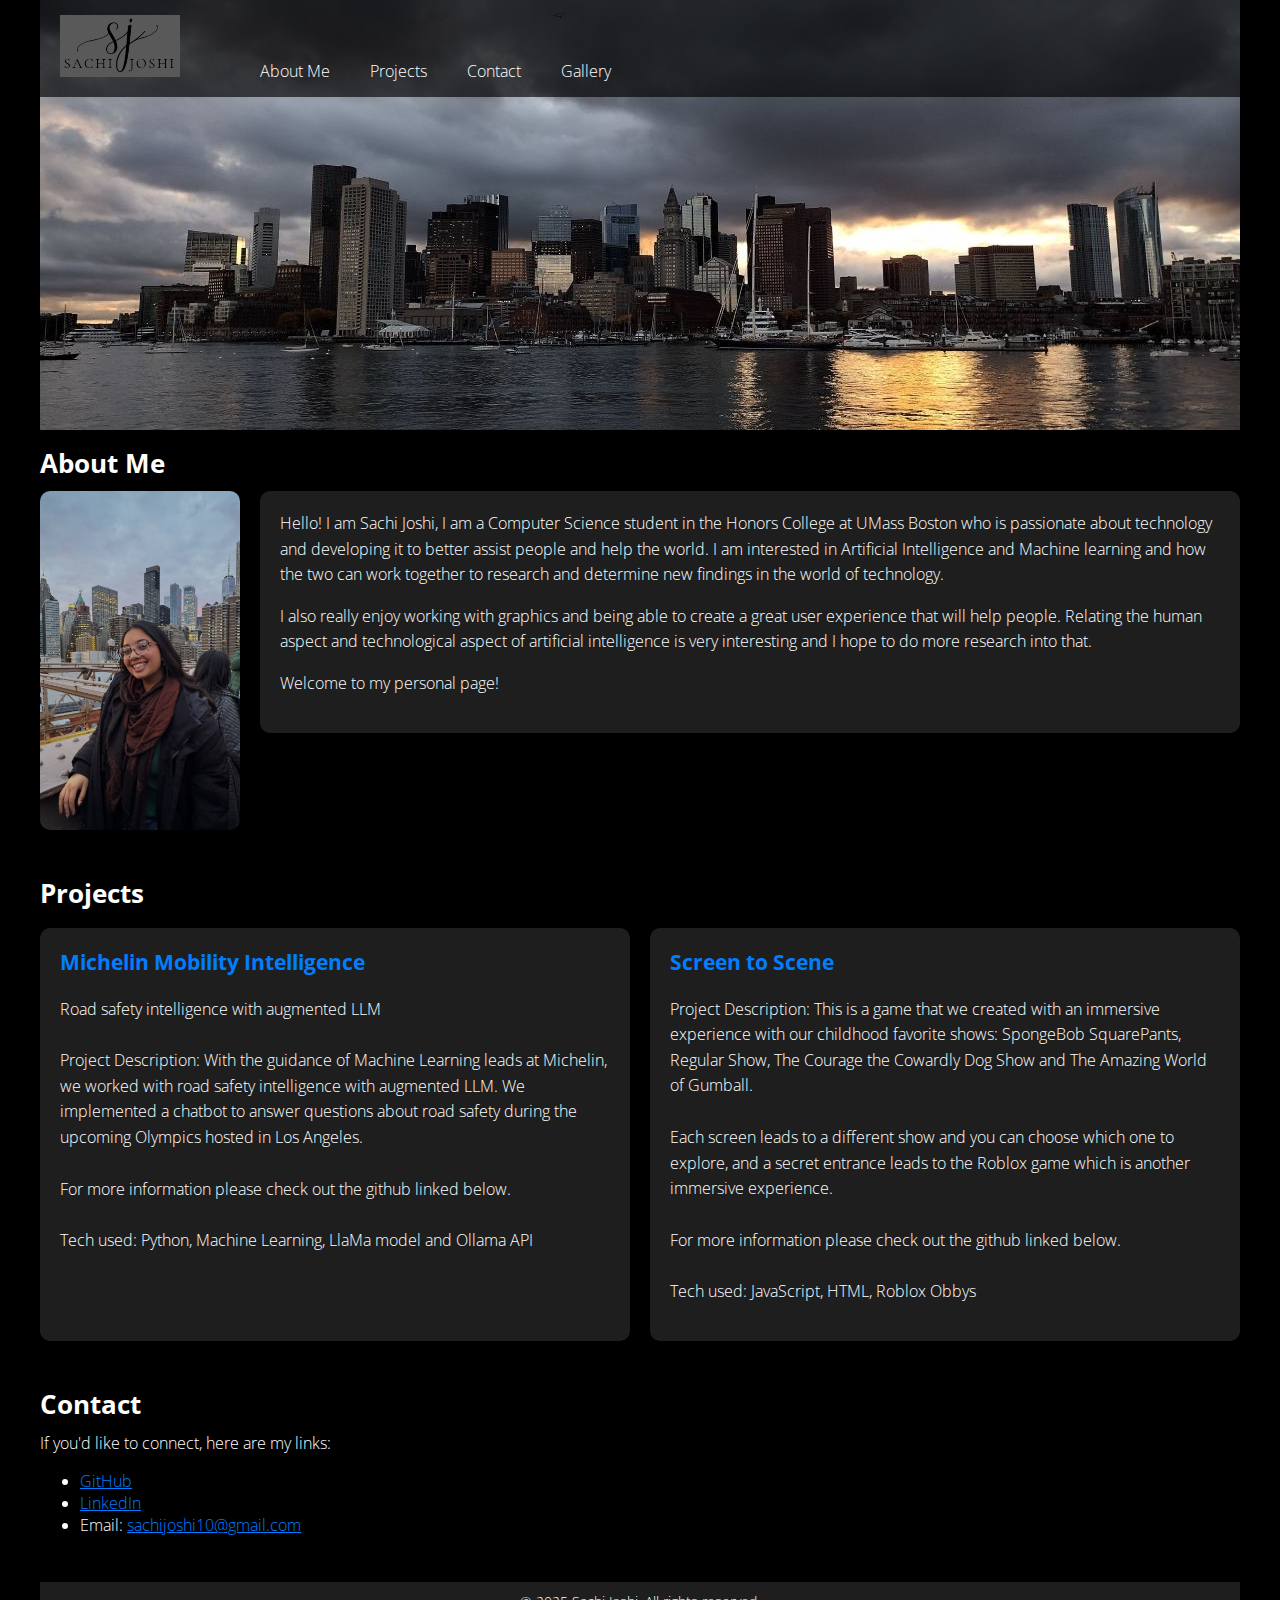
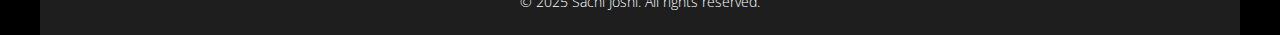
==== index.html @ 19b0175c "Update name" ====
<!DOCTYPE HTML>
<html>
<head>
    <meta http-equiv="Content-Type" content="text/html; charset=UTF-8">
    <meta name="viewport" content="width=device-width, initial-scale=1">
    <title>Sachi Joshi - Portfolio</title>
    <link rel="stylesheet" type="text/css" media="screen" href="css/screen.css">
</head>
<body>
<div id="page">
  <header>
      <a class="logo" title="Sachi Joshi" href="index.html">
          <img src="images/logo.jpg" alt="Sachi Joshi Logo">
      </a>
      <nav>
          <ul>
              <li><a href="index.html#about">About Me</a></li>
              <li><a href="index.html#projects">Projects</a></li>
              <li><a href="index.html#contact">Contact</a></li>
              <li><a href="gallery.html">Gallery</a></li>
          </ul>
      </nav>
  </header>


  <section id="about" class="main">
    <h2>About Me</h2>
    <div class="about-content">
        <img src="images/me.jpg" alt="Sachi Joshi Photo">
        <div class="text-box">
            <p>Hello! I am Sachi Joshi, I am a Computer Science student in the Honors College at UMass Boston who is passionate about technology and developing it to better assist people and help the world. I am interested in Artificial Intelligence and Machine learning and how the two can work together to research and determine new findings in the world of technology.</p>
            <p>I also really enjoy working with graphics and being able to create a great user experience that will help people. Relating the human aspect and technological aspect of artificial intelligence is very interesting and I hope to do more research into that.</p>
            <p>Welcome to my personal page!</p>
        </div>
    </div>
</section>


    <section id="projects" class="main">
        <h2>Projects</h2>
        <div class="projects-container">
            <!-- First Project -->
            <div class="project-box">
                <h3><a href="https://github.com/sachijoshi/BTTteam9" target="_blank">Michelin Mobility Intelligence</a></h3>
                <p>Road safety intelligence with augmented LLM </p>
                <p>Project Description: With the guidance of Machine Learning leads at Michelin, we worked with road safety intelligence with augmented LLM. We implemented a chatbot to answer questions about road safety during the upcoming Olympics hosted in Los Angeles. </p>
                <p>For more information please check out the github linked below. </p>
                <p>Tech used: Python, Machine Learning, LlaMa model and Ollama API </p>
            </div>

            <div class="project-box">
                <h3><a href="https://github.com/sachijoshi/Screen_to_Scene" target="_blank">Screen to Scene</a></h3>
                <p> Project Description: This is a game that we created with an immersive experience with our childhood favorite shows: SpongeBob SquarePants, Regular Show, The Courage the Cowardly Dog Show and The Amazing World of Gumball.</p>
                <p> Each screen leads to a different show and you can choose which one to explore, and a secret entrance leads to the Roblox game which is another immersive experience. </p>
                <p> For more information please check out the github linked below. </p>
                <p> Tech used: JavaScript, HTML, Roblox Obbys </p>
            </div>
        </div>
    </section>


    <section id="contact" class="main">
        <h2>Contact</h2>
        <p>If you'd like to connect, here are my links:</p>
        <ul>
            <li><a href="https://github.com/sachijoshi" target="_blank">GitHub</a></li>
            <li><a href="https://www.linkedin.com/in/sachi-joshi-47682a218/" target="_blank">LinkedIn</a></li>
            <li>Email: <a href="mailto:sachijoshi10@gmail.com">sachijoshi10@gmail.com</a></li>
        </ul>
    </section>

    <footer>
        <p>

          &copy; 2025 Sachi Joshi. All rights reserved.</p>
    </footer>
</div>
</body>
</html>
---- css/screen.css ----
@import url('https://fonts.googleapis.com/css2?family=Open+Sans:ital,wght@0,300;0,400;0,700;1,300;1,400&display=swap');

body {
    font-family: 'Open Sans', sans-serif;
    font-size: 16px;
    font-weight: 300;
    color: #fff;
    margin: 0;
    padding: 0;
    background-color: #000;
}

#page {
    max-width: 1200px;
    margin: 0 auto;
    position: relative;
}

h1 {
    margin: 0 0 1em 0;
    font-size: 2.8em;
    font-weight: 700;
}
h2 {
    margin: 0 0 0.5em 0;
    font-size: 1.6em;
    font-weight: 700;
    line-height: 1.1em;
}
h3 {
    margin: 0 0 0.5em 0;
    font-size: 1.3em;
    font-weight: 700;
}
h4 {
    margin: 0 0 1.5em 0;
    font-size: 1em;
    font-weight: 700;
}

p {
    margin: 0 0 1em 0;
}

a {
    color: #007eff;
}
a:visited {
    color: #65b1ff;
}

a.btn {
    font-size: 1.2em;
    text-decoration: none;
    color: #fff;
    border: 1px solid #fff;
    padding: 4px 15px;
    transition: background-color .5s;
}
a.btn:hover {
    background-color: rgba(255, 255, 255, 0.3);
}

.about-content {
    display: flex;
    align-items: flex-start;
    gap: 20px;
}

.about-content img {
    width: 200px;
    height: auto;
    border-radius: 10px;
    box-shadow: 0 4px 8px rgba(0, 0, 0, 0.2);
}

.text-box {
    background-color: #1e1e1e;
    color: #fff;
    padding: 20px;
    border-radius: 10px;
    box-shadow: 0 4px 8px rgba(0, 0, 0, 0.2);
    line-height: 1.6;
}

.projects-container {
    display: flex;
    gap: 20px;
    justify-content: space-between;
    align-items: stretch;
    margin-top: 20px;
}

.project-box {
    background-color: #1e1e1e;
    color: #fff;
    padding: 20px;
    border-radius: 10px;
    box-shadow: 0 4px 8px rgba(0, 0, 0, 0.2);
    flex: 1;
    text-align: left;
    display: flex;
    flex-direction: column;
}

.project-box h3 a {
    color: #007eff;
    text-decoration: none;
}

.project-box h3 a:hover {
    text-decoration: underline;
}

.project-box p {
    margin-top: 10px;
    font-size: 1em;
    line-height: 1.6;
}

header {
    height: 430px;
    background: #000000 url(../images/city.jpg) no-repeat center bottom;
    position: relative;
}

header a.logo {
    display: block;
    position: absolute;
    top: 15px;
    left: 20px;
}

header a.logo img {
    width: 120px;
    height: auto;
}

header a.logo span {
    display: none;
}

header div.hero {
    position: absolute;
    width: 42%;
    top: 130px;
    left: 55%;
}
header div.her h1 {
    line-height: 1em;
    margin: 0 0 30px 0;
    color: #ffffff;
}

section {
    padding: 0 30px;
}
section::after {
    content: '';
    display: block;
    clear: both;
}

section.main {
    margin-top: 20px;
    margin-bottom: 30px;
    padding: 0;
}
section.main aside {
    width: 33%;
    float: left;
    text-align: center;
}

section.main .content {
    margin: 15px;
    background: no-repeat center top;
    background-size: 75px 75px;
    padding-top: 85px;
}

section.main aside h3 a {
    color: #fff;
    text-decoration: none;
}
section.main aside h3 a:hover {
    text-decoration: underline;
}

section.main aside .content.trending {
    background-image: url(../images/icon_star.svg);
}
section.main aside .content.find-it {
    background-image: url(../images/icon_marker.svg);
}
section.main aside .content.tools {
    background-image: url(../images/icon_gear.svg);
}

section.atmosphere {
    background-color: #cc6633;
    padding-top: 30px;
    padding-bottom: 30px;
    color: #fff;
}
section.atmosphere article {
    padding: 0 20px 0 515px;
    background: url(../images/mandir.jpg) no-repeat 0 5px;
    min-height: 220px;
}

section.how-to {
    background-color: #eee9d9;
    position: relative;
}
section.how-to aside {
    width: 30%;
    float: left;
    margin-right: 10px;
}
section.how-to aside .content {
    padding: 30px 30px 20px 0;
}
section.how-to aside .content img {
    display: block;
    margin-bottom: 15px;
    width: 70%;
}
section.how-to aside .content h4 {
    margin-bottom: 0;
}
section.how-to aside .content p {
    margin-bottom: 0.5em;
}
section.how-to aside .content a {
    display: inline-block;
    color: #cc6633;
    font-weight: 700;
}

section.how-to blockquote {
    margin: 0;
    width: 32%;
    color: #444;
    background-color: #fff;
    position: absolute;
    bottom: 0;
    right: 4%;
}
section.how-to blockquote p {
    margin: 30px 30px 20px 50px;
}
section.how-to blockquote p.quote {
    font-style: italic;
    font-size: 1.2em;
}
section.how-to blockquote p.credit {
    color: #777;
    font-size: 0.9em;
    margin-top: 0;
    padding-left: 20px;
    line-height: 1.3em;
    position: relative;
}

nav {
    background-color: rgba(0, 0, 0, 0.65);
    position: absolute;
    top: 0px;
    left: 0px;
    padding: 50px 0 0 0;
    width: 100%;
}
nav::after {
    content: '';
    display: block;
    clear: both;
}
nav ul {
    list-style: none;
    margin: 0;
    padding: 0;
}
nav ul li:hover {
    background-color: #2b0306;
}
nav ul li:hover > ul {
    display: block;
}
nav ul li a {
    display: inline-block;
    color: #fff;
    padding: 10px 20px;
    text-decoration: none;
    width: 125px;
    position: relative;
}
nav ul li a:visited {
    color: #fff;
}
nav ul li a:hover {
    background-color: #6d0911;
}
nav ul ul {
    position: absolute;
    top: 100%;
    background-color: #2b0306;
    display: none;
}
nav ul ul li {
    position: relative;
}
nav ul ul ul {
    left: 100%;
    top: 0px;
}

/* Top-level*/

nav > ul {
    padding-left: 200px;
}
nav > ul > li {
    float: left;
}
nav > ul > li > a {
    width: auto;
    padding: 10px 20px 15px 20px;
}

nav a[aria-haspopup="true"]::after {
    content: '';
    display: block;
    width: 0px;
    height: 0px;
    position: absolute;
    top: 16px;
    right: 15px;
    border-top: 4px solid transparent;
    border-bottom: 4px solid transparent;
    border-left: 4px solid #fff;
}

nav > ul > li > a[aria-haspopup="true"]::after {
    border-left: 4px solid transparent;
    border-right: 4px solid transparent;
    border-top: 4px solid #fff;
    left: 20px;
    right: auto;
    bottom: 6px;
    top: auto;
}

#page {
    min-height: 100vh;
    display: flex;
    flex-direction: column;
}

footer {
    position: relative;
    bottom: 0;
    left: 0;
    width: 100%;
    background-color: #1e1e1e;
    color: #fff;
    text-align: center;
    padding: 10px 0;
    font-size: 0.9em;
    margin-top: auto;
    box-shadow: 0 -2px 4px rgba(0, 0, 0, 0.2);
}

footer .content {
    display: inline;
}
footer a {
    margin-left: 30px;
    color: #777;
}
footer a:visited {
    color: #777;
}
footer a:hover {
    color: #fff;
}
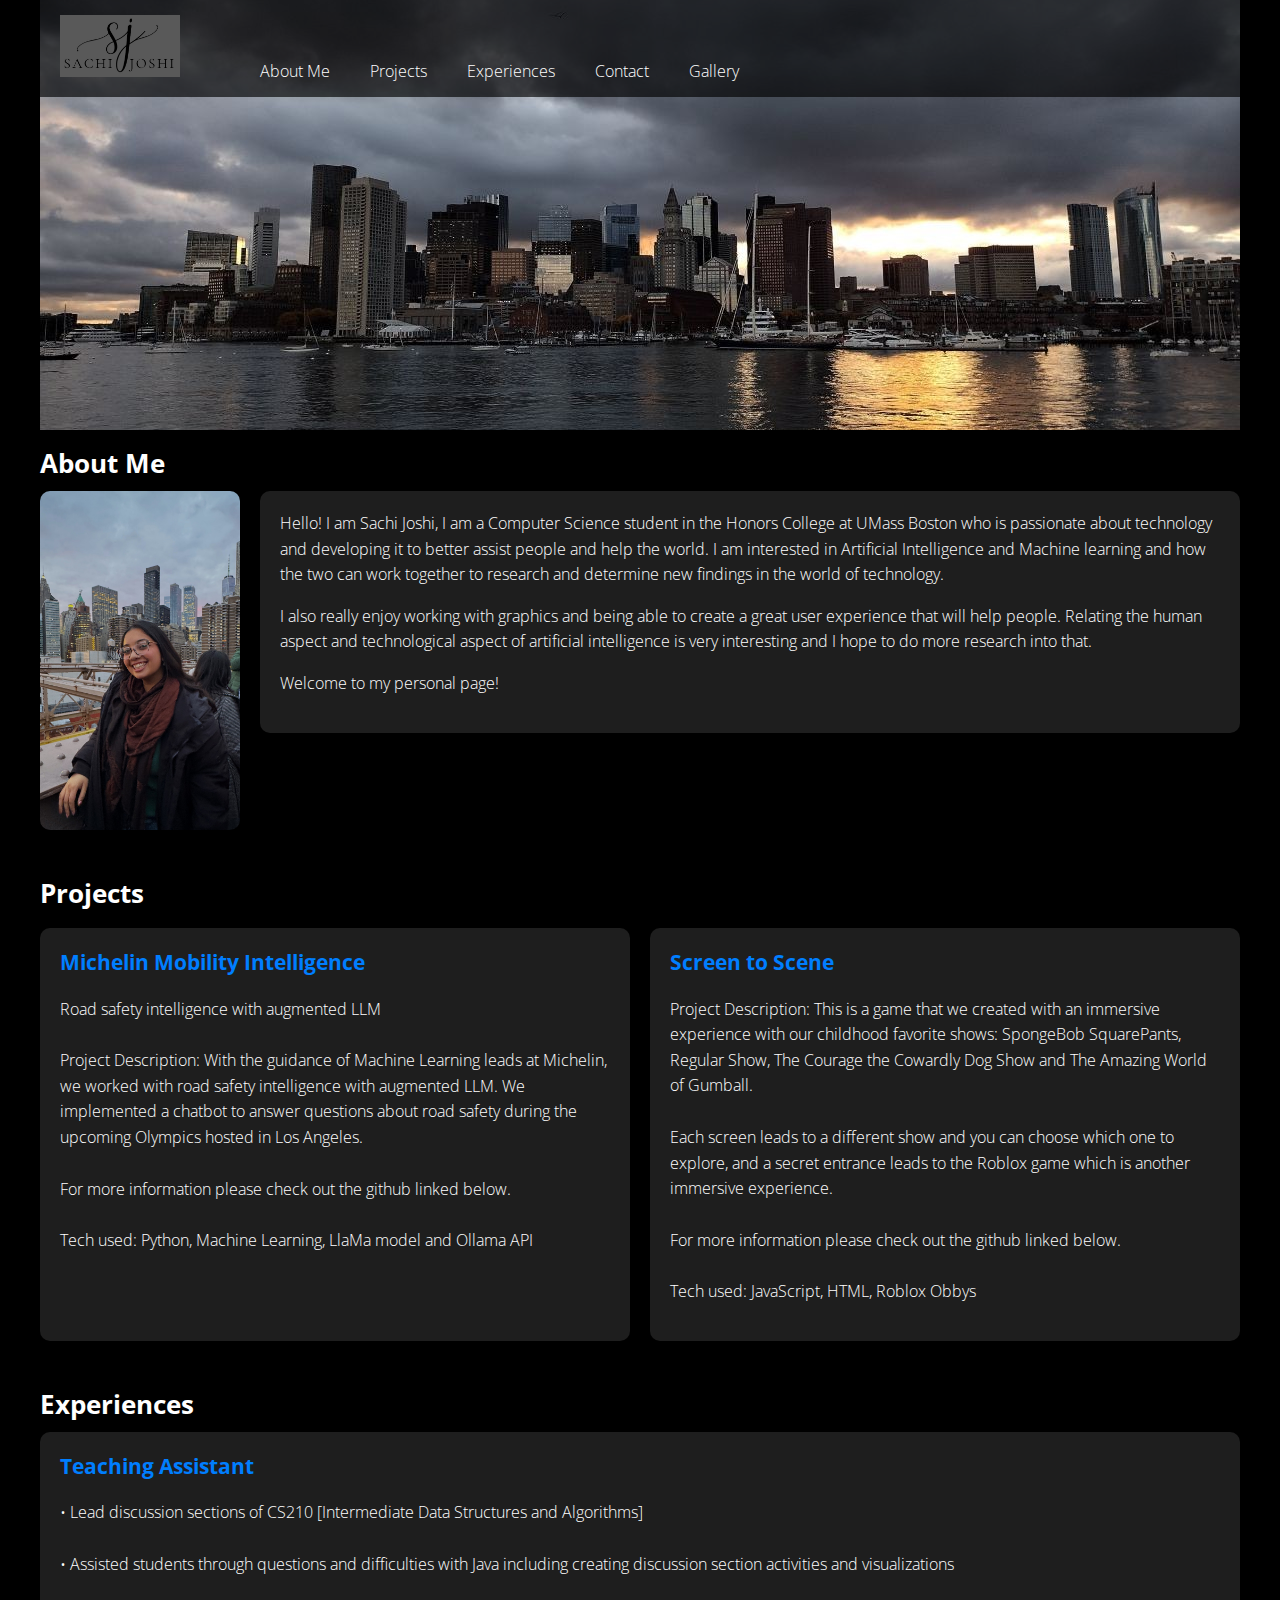
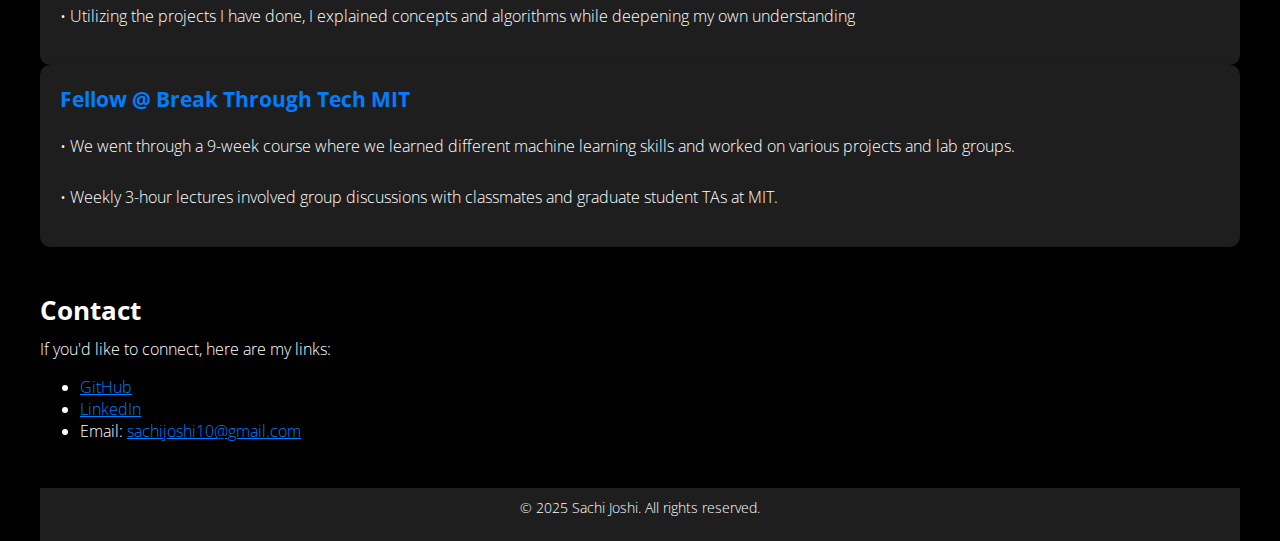
==== commit 8a4f53b6: "This commit will add the final touches to the site" ====
--- a/index.html
+++ b/index.html
@@ -1,6 +1,7 @@
 <!DOCTYPE HTML>
 <html>
 <head>
+        <link rel="icon" href="images/minilogo.ico" type="image/x-icon">
     <meta http-equiv="Content-Type" content="text/html; charset=UTF-8">
     <meta name="viewport" content="width=device-width, initial-scale=1">
     <title>Sachi Joshi - Portfolio</title>
@@ -16,6 +17,7 @@
           <ul>
               <li><a href="index.html#about">About Me</a></li>
               <li><a href="index.html#projects">Projects</a></li>
+              <li><a href="index.html#experiences">Experiences</a></li>
               <li><a href="index.html#contact">Contact</a></li>
               <li><a href="gallery.html">Gallery</a></li>
           </ul>
@@ -39,7 +41,6 @@
     <section id="projects" class="main">
         <h2>Projects</h2>
         <div class="projects-container">
-            <!-- First Project -->
             <div class="project-box">
                 <h3><a href="https://github.com/sachijoshi/BTTteam9" target="_blank">Michelin Mobility Intelligence</a></h3>
                 <p>Road safety intelligence with augmented LLM </p>
@@ -55,6 +56,24 @@
                 <p> For more information please check out the github linked below. </p>
                 <p> Tech used: JavaScript, HTML, Roblox Obbys </p>
             </div>
+        </div>
+    </section>
+
+    <section id="experiences" class="main">
+        <h2>Experiences</h2>
+        <div class="expereinces-container">
+            <div class="experiences-box">
+                <h3><a> Teaching Assistant</a></h3>
+                <p>• Lead discussion sections of CS210 [Intermediate Data Structures and Algorithms]</p>
+                <p>• Assisted students through questions and difficulties with Java including creating discussion section activities and visualizations</p>
+                <p>• Utilizing the projects I have done, I explained concepts and algorithms while deepening my own understanding</p>
+            </div>
+
+            <div class="experiences-box">
+                <h3><a>Fellow @ Break Through Tech MIT</a></h3>
+                <p>• We went through a 9-week course where we learned different machine learning skills and worked on various projects and lab groups.</p>
+            <p>• Weekly 3-hour lectures involved group discussions with classmates and graduate student TAs at MIT.</p>
+         </div>
         </div>
     </section>
 
--- a/css/screen.css
+++ b/css/screen.css
@@ -263,6 +263,40 @@
     position: relative;
 }
 
+.experiences-container {
+    display: flex;
+    gap: 20px;
+    justify-content: space-between;
+    align-items: stretch;
+    margin-top: 20px;
+}
+
+.experiences-box {
+    background-color: #1e1e1e;
+    color: #fff;
+    padding: 20px;
+    border-radius: 10px;
+    box-shadow: 0 4px 8px rgba(0, 0, 0, 0.2);
+    flex: 1;
+    text-align: left;
+    display: flex;
+    flex-direction: column;
+}
+
+.experiences-box h3 a {
+    color: #007eff;
+    text-decoration: none;
+}
+
+.experiences-box h3 a:hover {
+    text-decoration: underline;
+}
+
+.experiences-box p {
+    margin-top: 10px;
+    font-size: 1em;
+    line-height: 1.6;
+}
 nav {
     background-color: rgba(0, 0, 0, 0.65);
     position: absolute;
@@ -384,3 +418,18 @@
 footer a:hover {
     color: #fff;
 }
+
+.scroll-container {
+  background-color: #333;
+  overflow-x: auto;
+  white-space: nowrap;
+  padding: 10px;
+}
+
+.scroll-container img {
+  display: inline-block;
+  max-width: 300px;
+  height: auto;
+  margin-right: 10px;
+  box-shadow: 0 4px 8px rgba(0, 0, 0, 0.2);
+}
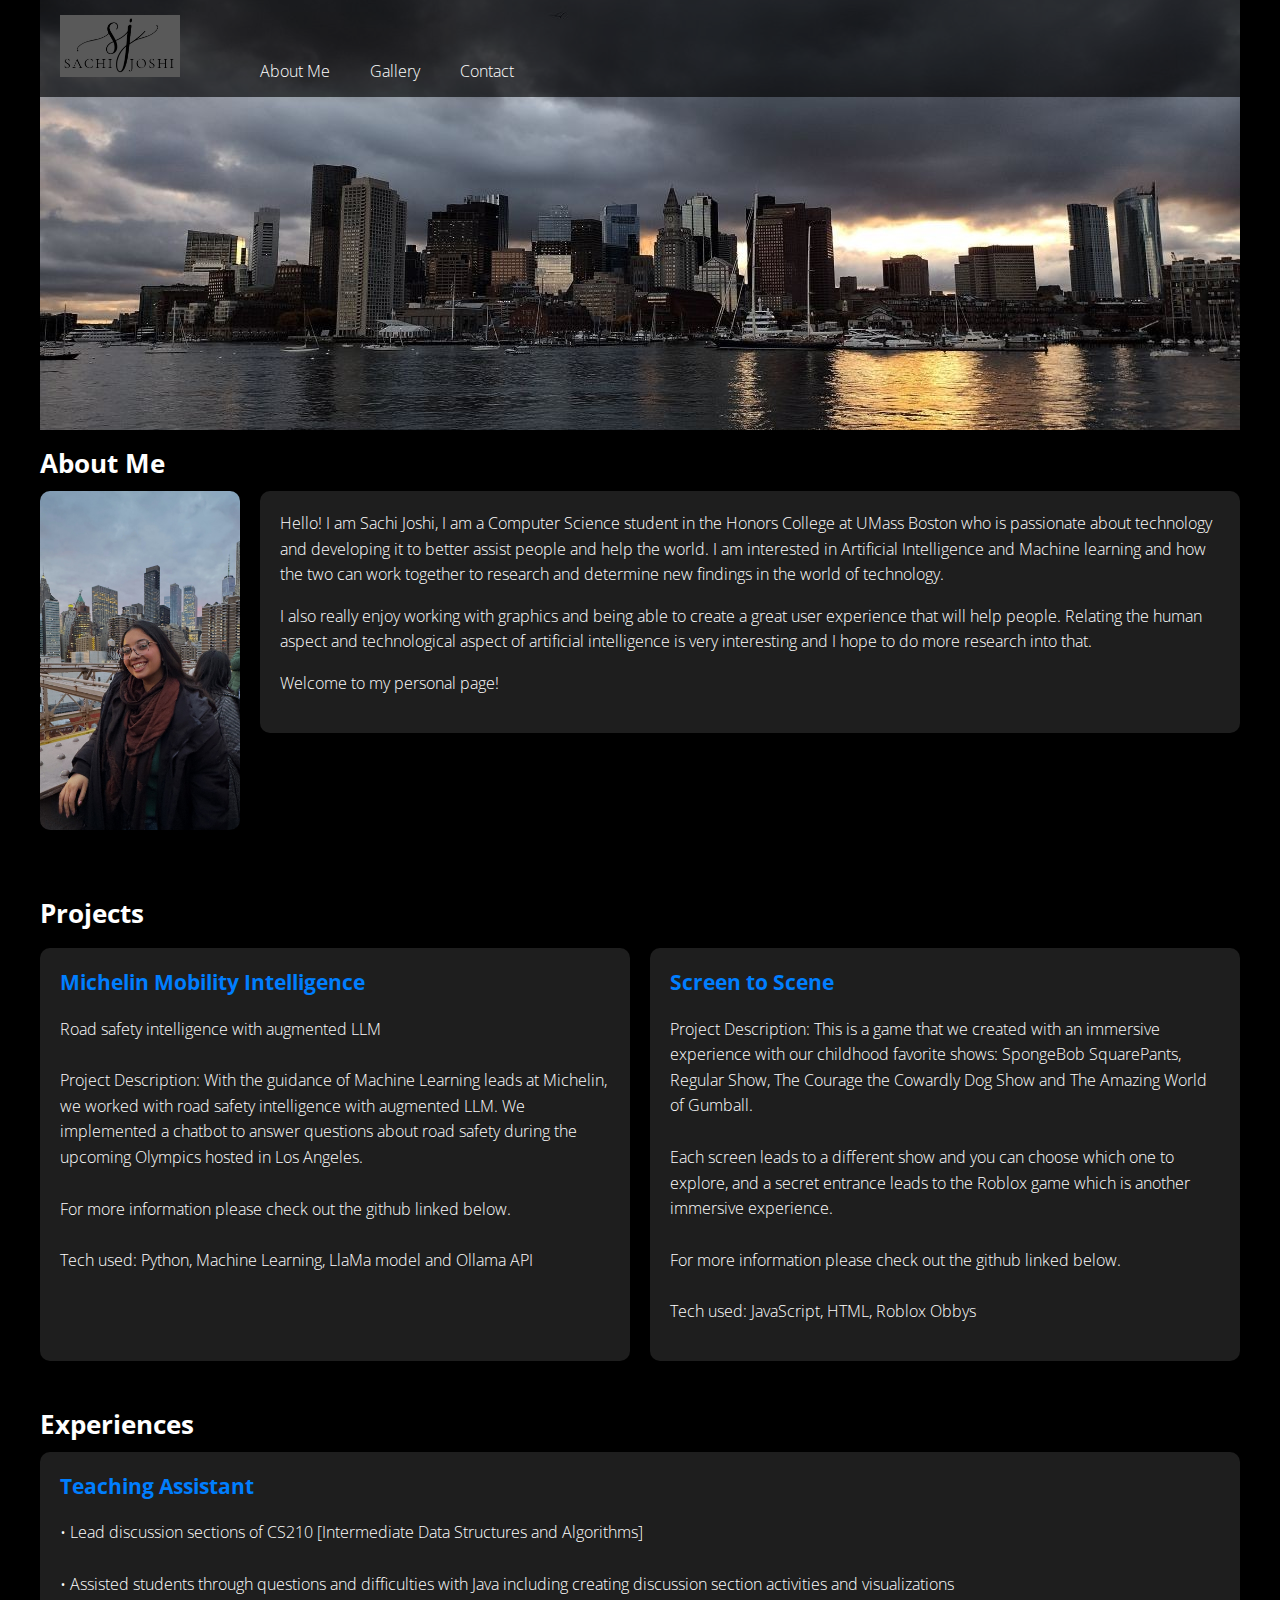
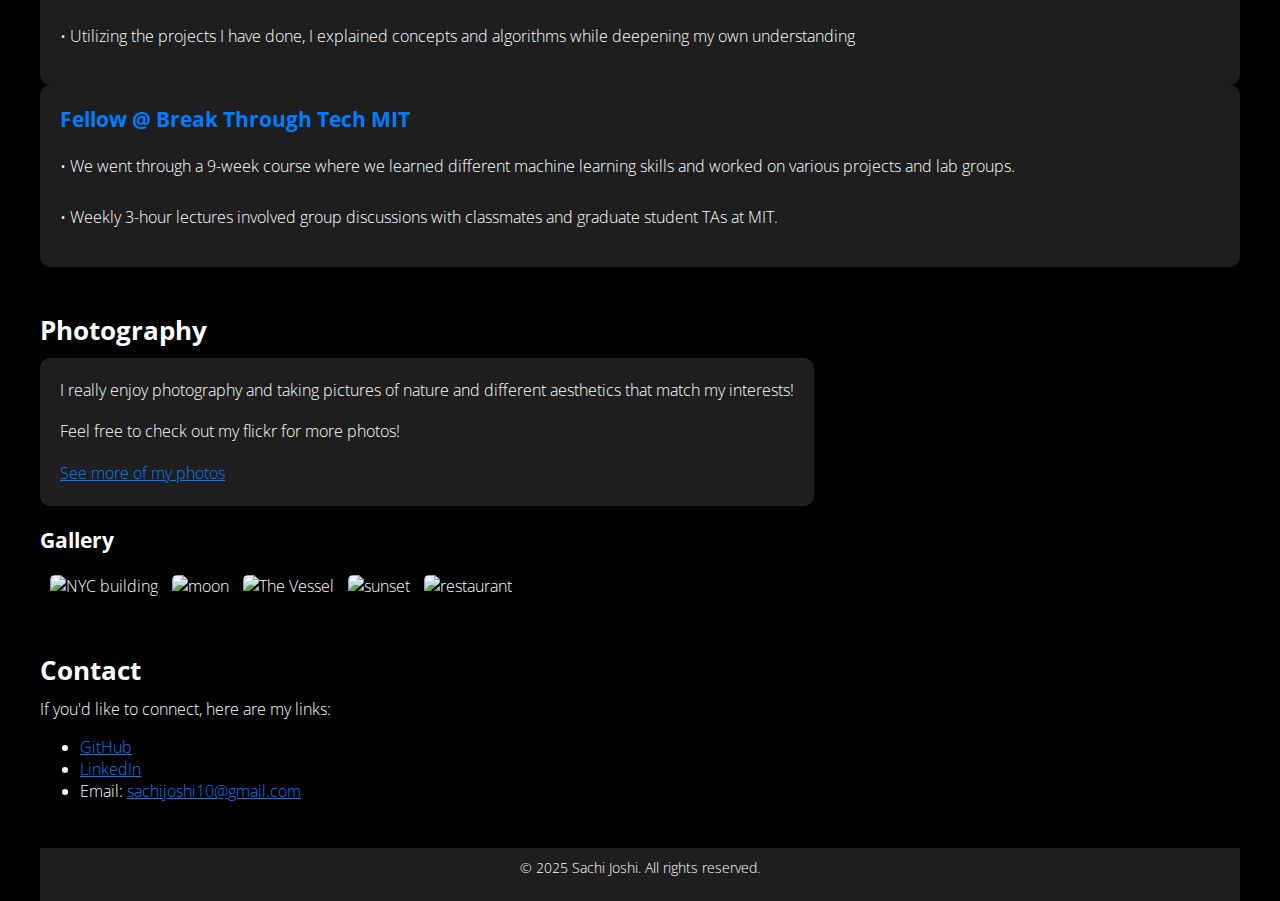
==== commit c73c7995: "This commit will add the final additions to the site" ====
--- a/index.html
+++ b/index.html
@@ -15,12 +15,11 @@
       </a>
       <nav>
           <ul>
-              <li><a href="index.html#about">About Me</a></li>
-              <li><a href="index.html#projects">Projects</a></li>
-              <li><a href="index.html#experiences">Experiences</a></li>
-              <li><a href="index.html#contact">Contact</a></li>
-              <li><a href="gallery.html">Gallery</a></li>
-          </ul>
+
+          <li><a href="#about" onclick="showSection('about')">About Me</a></li>
+          <li><a href="#gallery" onclick="showSection('gallery')">Gallery</a></li>
+          <li><a href="#contact" onclick="showSection('contact')">Contact</a></li>
+      </ul>
       </nav>
   </header>
 
@@ -63,20 +62,38 @@
         <h2>Experiences</h2>
         <div class="expereinces-container">
             <div class="experiences-box">
-                <h3><a> Teaching Assistant</a></h3>
+                <h3><a href="https://www.linkedin.com/in/sachijoshi/details/experience/" target="_blank">Teaching Assistant</a></h3>
                 <p>• Lead discussion sections of CS210 [Intermediate Data Structures and Algorithms]</p>
                 <p>• Assisted students through questions and difficulties with Java including creating discussion section activities and visualizations</p>
                 <p>• Utilizing the projects I have done, I explained concepts and algorithms while deepening my own understanding</p>
             </div>
 
             <div class="experiences-box">
-                <h3><a>Fellow @ Break Through Tech MIT</a></h3>
+                <h3><a href="https://www.linkedin.com/in/sachijoshi/details/experience/" target="blank">Fellow @ Break Through Tech MIT</a></h3>
                 <p>• We went through a 9-week course where we learned different machine learning skills and worked on various projects and lab groups.</p>
             <p>• Weekly 3-hour lectures involved group discussions with classmates and graduate student TAs at MIT.</p>
          </div>
         </div>
     </section>
 
+    <section id="gallery" class="main">
+        <h2>Photography</h2>
+        <div class="about-content">
+            <div class="text-box">
+              <p> I really enjoy photography and taking pictures of nature and different aesthetics that match my interests! </p>
+              <p>Feel free to check out my flickr for more photos! </p>
+              <a href="https://www.flickr.com/people/202091218@N06/" target="_blank">See more of my photos</a>
+          </div>
+        </div>
+        <h3>Gallery</h3>
+        <div class="scroll-container">
+            <img src="images/building.jpg" alt="NYC building">
+            <img src="images/moon.jpg" alt="moon">
+            <img src="images/vessel.jpg" alt="The Vessel">
+            <img src="images/sunset.jpg" alt="sunset">
+            <img src="images/garlic.jpg" alt="restaurant">
+        </div>
+    </section>
 
     <section id="contact" class="main">
         <h2>Contact</h2>
--- a/css/screen.css
+++ b/css/screen.css
@@ -420,16 +420,31 @@
 }
 
 .scroll-container {
-  background-color: #333;
-  overflow-x: auto;
-  white-space: nowrap;
-  padding: 10px;
+    overflow-x: auto;
+    white-space: nowrap;
+    padding: 10px;
 }
 
 .scroll-container img {
-  display: inline-block;
-  max-width: 300px;
-  height: auto;
-  margin-right: 10px;
-  box-shadow: 0 4px 8px rgba(0, 0, 0, 0.2);
-}
+    max-width: 300px;
+    height: auto;
+    margin-right: 10px;
+    border-radius: 5px;
+    box-shadow: 0 4px 8px rgba(0, 0, 0, 0.2);
+}
+
+.about-content {
+    display: flex;
+    align-items: flex-start;
+    gap: 20px;
+    margin-bottom: 20px;
+}
+
+.text-box {
+    background-color: #1e1e1e;
+    color: #fff;
+    padding: 20px;
+    border-radius: 10px;
+    box-shadow: 0 4px 8px rgba(0, 0, 0, 0.2);
+    line-height: 1.6;
+}
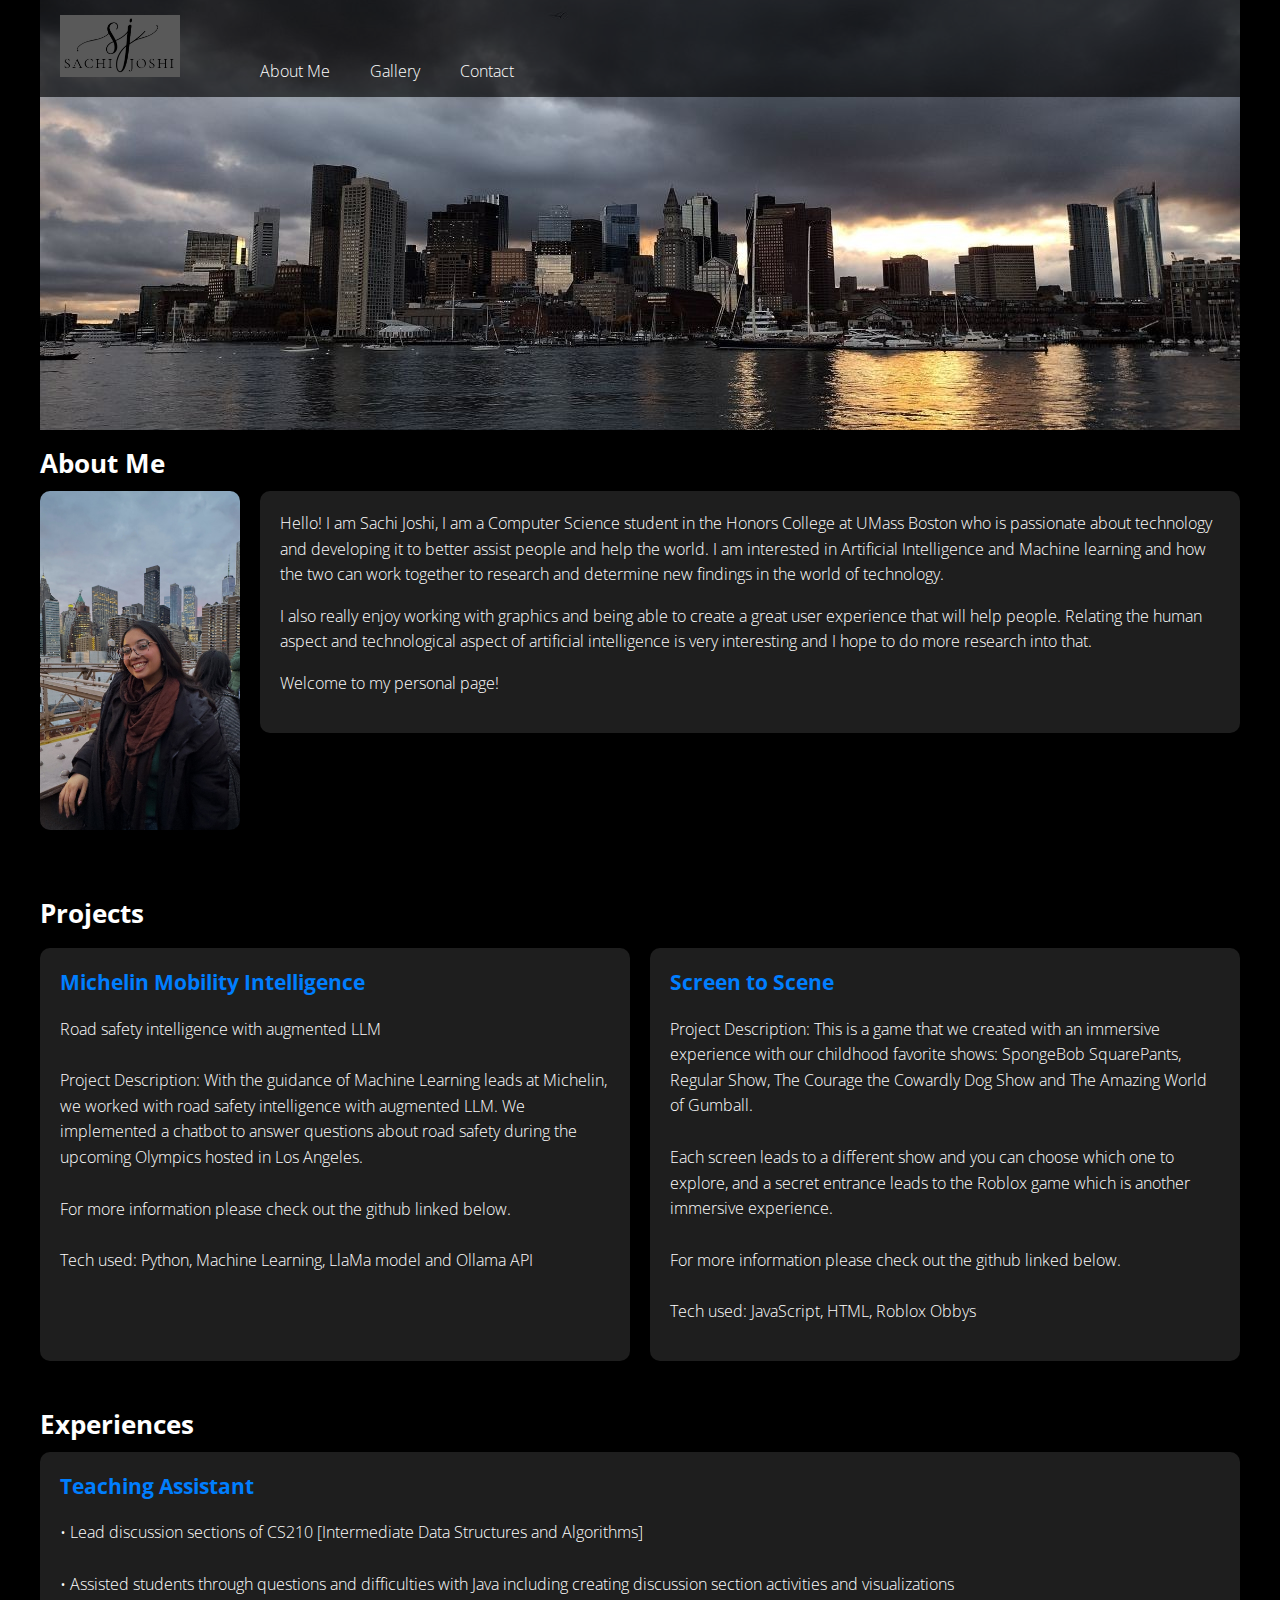
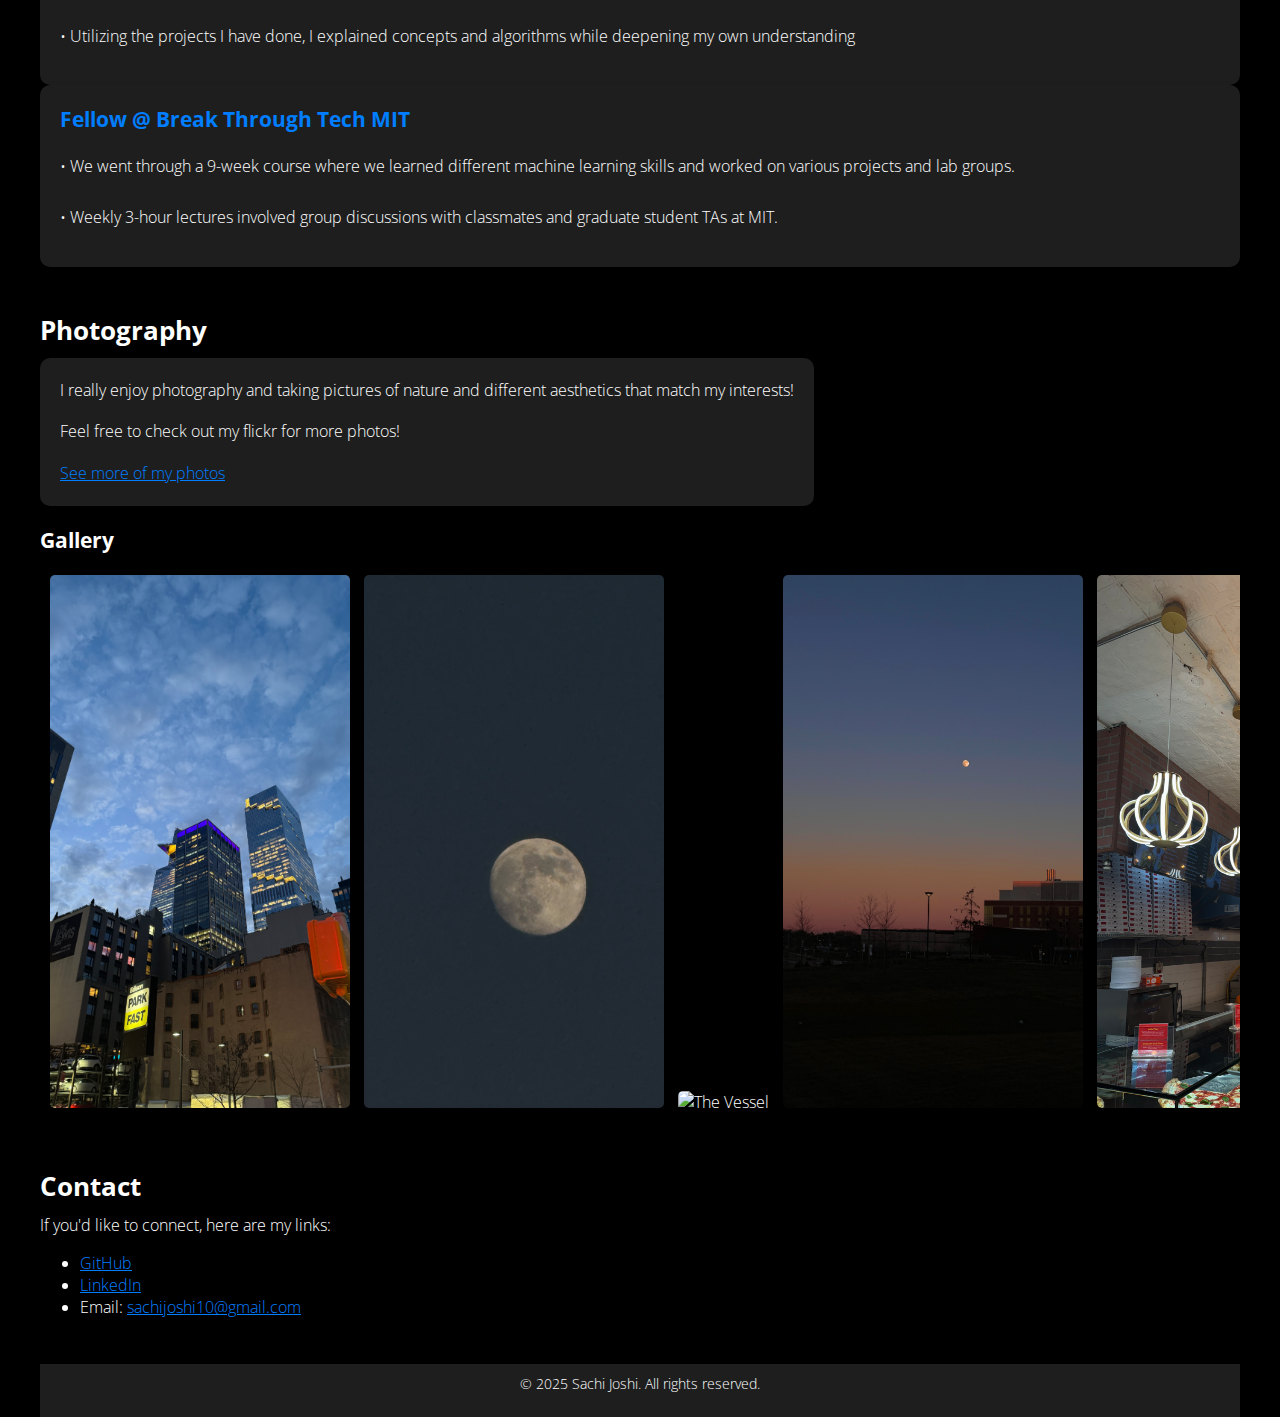
==== commit 9b5825c9: "If applied, this commit will fix the images" ====
--- a/index.html
+++ b/index.html
@@ -87,11 +87,11 @@
         </div>
         <h3>Gallery</h3>
         <div class="scroll-container">
-            <img src="images/building.jpg" alt="NYC building">
-            <img src="images/moon.jpg" alt="moon">
-            <img src="images/vessel.jpg" alt="The Vessel">
-            <img src="images/sunset.jpg" alt="sunset">
-            <img src="images/garlic.jpg" alt="restaurant">
+            <img src="images/building.JPG" alt="NYC building">
+            <img src="images/moon.JPG" alt="moon">
+            <img src="images/vessel.JPG" alt="The Vessel">
+            <img src="images/sunset.JPG" alt="sunset">
+            <img src="images/garlic.JPG" alt="restaurant">
         </div>
     </section>
 
